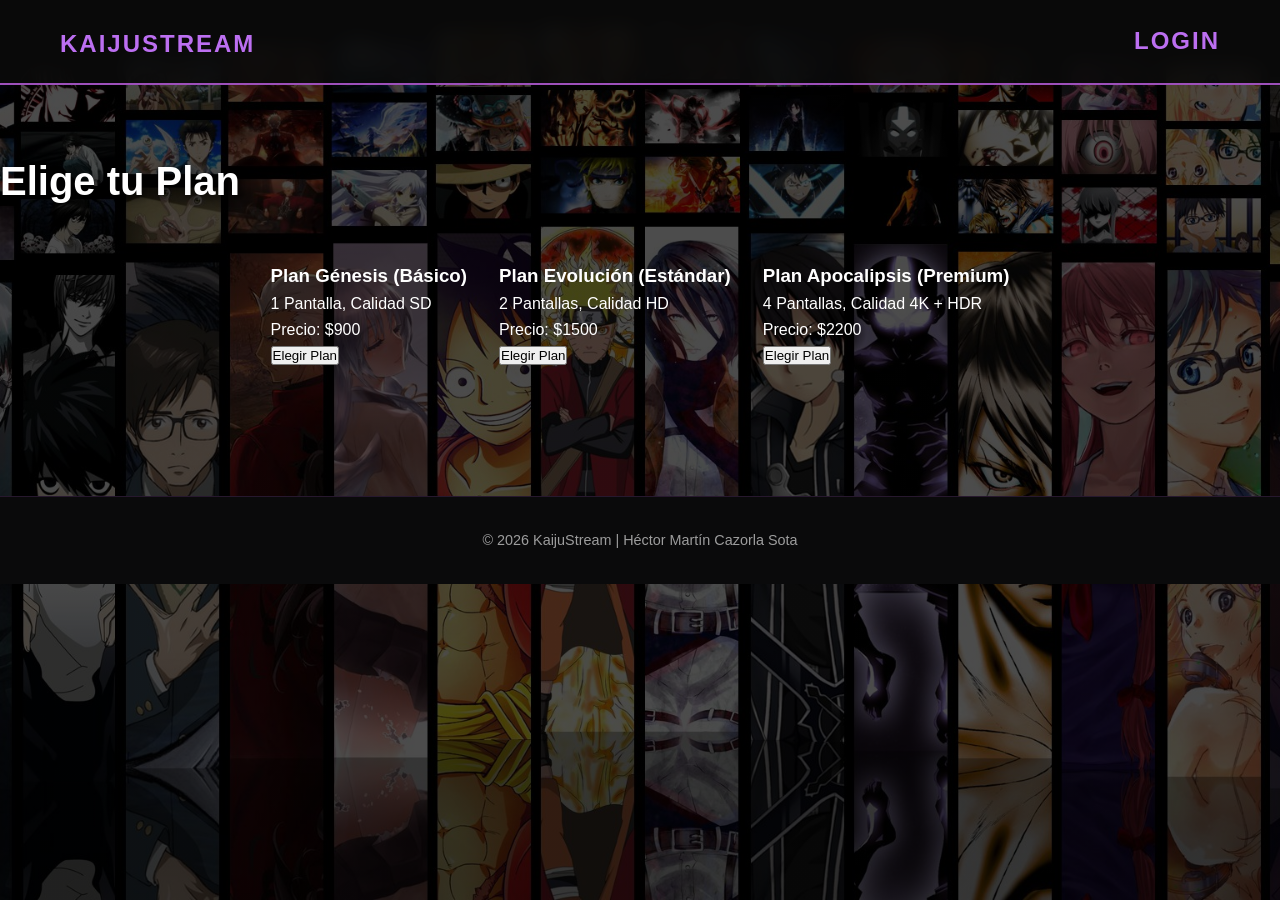
==== index.html @ 8192b37b "se agregan estilos al proyecto" ====
<!DOCTYPE html>
<html lang="es">
<head>
    <meta charset="UTF-8">
    <meta name="viewport" content="width=device-width, initial-scale=1.0">
    <title>KaijuStream | Inicio</title>
    <link rel="stylesheet" href="css/main.css">
</head>
<body class="bg-home-login">
    <header class="site-header">
        <div class="header-container container">
            <h1><a href="index.html">KaijuStream</a></h1>
            <nav id="nav-auth">
                <a href="pages/login.html" class="btn">Login</a>
            </nav>
        </div>
    </header>

    <main class="container">
        <section id="planes-section">
            <h2 class="text-center">Elige tu Plan</h2>
            <div id="planes-container" class="planes-grid"></div>

            <div id="checkout-container" class="hidden">
                <div id="selected-plan-details"></div>
                <button id="btn-pay" class="btn-primary">Pagar</button>
                <button id="btn-back" class="btn-secondary">Volver</button>
            </div>
        </section>
    </main>

    <footer class="site-footer">
        <p>© 2026 KaijuStream | Héctor Martín Cazorla Sota</p>
    </footer>

    <script src="js/data/data.js"></script>
    <script src="js/main.js"></script>
</body>
</html>
---- css/main.css ----
* {
  margin: 0;
  padding: 0;
  box-sizing: border-box;
}

body {
  font-family: "Segoe UI", Tahoma, Geneva, Verdana, sans-serif;
  color: #ffffff;
  background-color: #0a0a0b;
  line-height: 1.6;
}

.site-header {
  background-color: rgba(10, 10, 11, 0.9);
  padding: 1rem 0;
  border-bottom: 2px solid #9d50bb;
  position: sticky;
  top: 0;
  z-index: 1000;
  backdrop-filter: blur(10px);
}
.site-header .header-container {
  display: flex;
  justify-content: space-between;
  align-items: center;
  max-width: 1200px;
  margin: 0 auto;
  padding: 0 20px;
}
.site-header h1 a, .site-header a {
  color: #bc6ff1;
  text-decoration: none;
  font-weight: bold;
  font-size: 1.5rem;
  text-transform: uppercase;
  letter-spacing: 2px;
}

.site-footer {
  background-color: #0a0a0b;
  text-align: center;
  padding: 2rem 0;
  margin-top: 4rem;
  border-top: 1px solid rgba(157, 80, 187, 0.2);
}
.site-footer p {
  color: rgba(255, 255, 255, 0.6);
  font-size: 0.9rem;
}

.bg-home-login {
  background: linear-gradient(rgba(0, 0, 0, 0.7), rgba(0, 0, 0, 0.7)), url("../../assets/img/img-animes-juntos.jpg") no-repeat center center fixed;
  background-size: cover;
  min-height: 100vh;
}

.bg-catalog-player {
  background: linear-gradient(rgba(0, 0, 0, 0.7), rgba(0, 0, 0, 0.7)), url("../../assets/img/img-fondo-rep-ctalog.jpg") no-repeat center center fixed;
  background-size: cover;
  min-height: 100vh;
}

.plans-container {
  display: flex;
  justify-content: center;
  align-items: stretch;
  gap: 2rem;
  padding: 2rem;
  flex-wrap: wrap;
}
.plans-container .plan-card {
  background: rgba(20, 20, 22, 0.85);
  border: 1px solid rgba(157, 80, 187, 0.3);
  border-radius: 15px;
  padding: 2.5rem;
  width: 300px;
  text-align: center;
  transition: transform 0.3s ease;
  backdrop-filter: blur(5px);
}
.plans-container .plan-card:hover {
  transform: translateY(-10px);
  border-color: #bc6ff1;
}
.plans-container .plan-card h3 {
  color: #bc6ff1;
  margin-bottom: 1rem;
  text-transform: uppercase;
}
.plans-container .plan-card .price {
  font-size: 2rem;
  font-weight: bold;
  margin: 1.5rem 0;
}

.btn-kaiju, .login-container #login-form button {
  background: linear-gradient(45deg, #6e48aa, #9d50bb);
  color: white;
  border: none;
  padding: 0.8rem 1.5rem;
  border-radius: 8px;
  cursor: pointer;
  font-weight: bold;
  text-transform: uppercase;
  width: 100%;
}
.btn-kaiju:hover, .login-container #login-form button:hover {
  background: #bc6ff1;
}

#planes-section {
  padding: 4rem 0;
}
#planes-section h2 {
  font-size: 2.5rem;
  margin-bottom: 3rem;
  text-shadow: 2px 2px 10px rgba(0, 0, 0, 0.8);
}

.planes-grid {
  display: flex;
  justify-content: center;
  gap: 2rem;
  flex-wrap: wrap;
}

#checkout-container {
  background: rgba(20, 20, 22, 0.85);
  padding: 2rem;
  border-radius: 15px;
  margin-top: 2rem;
  text-align: center;
  border: 1px dashed #bc6ff1;
}
#checkout-container.hidden {
  display: none;
}

.login-container {
  display: flex;
  justify-content: center;
  align-items: center;
  height: 100vh;
}
.login-container #login-form {
  background: rgba(20, 20, 22, 0.85);
  padding: 3rem;
  border-radius: 20px;
  box-shadow: 0 15px 35px rgba(0, 0, 0, 0.5);
  width: 100%;
  max-width: 400px;
  backdrop-filter: blur(15px);
  border: 1px solid rgba(157, 80, 187, 0.4);
}
.login-container #login-form h2 {
  text-align: center;
  margin-bottom: 2rem;
  color: #bc6ff1;
}
.login-container #login-form input {
  width: 100%;
  padding: 12px;
  margin-bottom: 1.5rem;
  background: rgba(255, 255, 255, 0.1);
  border: 1px solid rgba(157, 80, 187, 0.2);
  border-radius: 5px;
  color: white;
  outline: none;
}
.login-container #login-form input:focus {
  border-color: #bc6ff1;
  background: rgba(255, 255, 255, 0.15);
}
.login-container #login-form button {
  margin-bottom: 1rem;
}
.login-container #login-form a {
  display: block;
  text-align: center;
  color: #ffffff;
  text-decoration: none;
  font-size: 0.9rem;
  opacity: 0.7;
}
.login-container #login-form a:hover {
  opacity: 1;
  color: #bc6ff1;
}

.anime-grid {
  display: grid;
  grid-template-columns: repeat(auto-fill, minmax(200px, 1fr));
  gap: 20px;
  padding: 2rem 0;
}
.anime-grid .anime-card {
  background: #0a0a0b;
  border-radius: 10px;
  overflow: hidden;
  transition: transform 0.3s ease;
  border: 1px solid rgba(157, 80, 187, 0.2);
}
.anime-grid .anime-card:hover {
  transform: scale(1.05);
  border-color: #bc6ff1;
}
.anime-grid .anime-card img {
  width: 100%;
  height: 300px;
  -o-object-fit: cover;
     object-fit: cover;
}
.anime-grid .anime-card .info {
  padding: 1rem;
  text-align: center;
}
.anime-grid .anime-card .info h3 {
  font-size: 1rem;
  margin-bottom: 0.5rem;
}

#player-engine {
  width: 100%;
  aspect-ratio: 16/9;
  background: #000;
  margin: 2rem 0;
  border: 3px solid #9d50bb;
  border-radius: 10px;
  display: flex;
  justify-content: center;
  align-items: center;
  box-shadow: 0 0 30px rgba(157, 80, 187, 0.5);
}

#video-title {
  color: #bc6ff1;
  text-transform: uppercase;
  margin-top: 2rem;
}/*# sourceMappingURL=main.css.map */
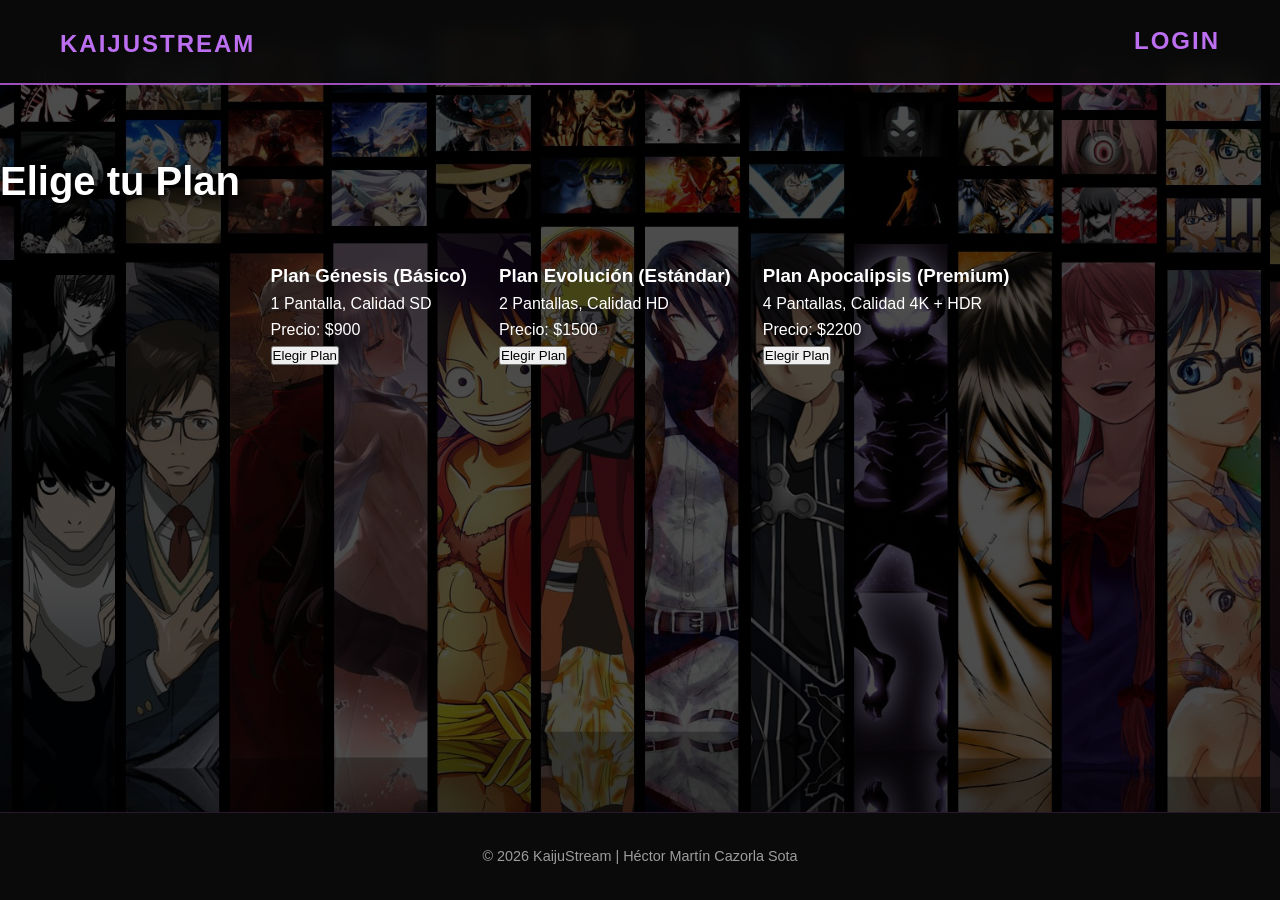
==== commit 54959ae4: "se crean estilos para header, footer y base" ====
--- a/index.html
+++ b/index.html
@@ -6,7 +6,9 @@
     <title>KaijuStream | Inicio</title>
     <link rel="stylesheet" href="css/main.css">
 </head>
+<!--cuerpo de la pagina con clase para background-->
 <body class="bg-home-login">
+<!--header con nav bar de navegacion-->
     <header class="site-header">
         <div class="header-container container">
             <h1><a href="index.html">KaijuStream</a></h1>
@@ -15,12 +17,13 @@
             </nav>
         </div>
     </header>
-
+<!---->
     <main class="container">
+<!---->
         <section id="planes-section">
             <h2 class="text-center">Elige tu Plan</h2>
             <div id="planes-container" class="planes-grid"></div>
-
+<!---->
             <div id="checkout-container" class="hidden">
                 <div id="selected-plan-details"></div>
                 <button id="btn-pay" class="btn-primary">Pagar</button>
@@ -28,12 +31,13 @@
             </div>
         </section>
     </main>
-
+<!---->
     <footer class="site-footer">
         <p>© 2026 KaijuStream | Héctor Martín Cazorla Sota</p>
     </footer>
-
+<!---->
     <script src="js/data/data.js"></script>
     <script src="js/main.js"></script>
+
 </body>
 </html>
--- a/css/main.css
+++ b/css/main.css
@@ -9,6 +9,21 @@
   color: #ffffff;
   background-color: #0a0a0b;
   line-height: 1.6;
+}
+
+html, body {
+  height: 100%;
+}
+
+body {
+  display: flex;
+  flex-direction: column;
+  min-height: 100vh;
+  margin: 0;
+}
+
+main {
+  flex: 1;
 }
 
 .site-header {
@@ -41,12 +56,14 @@
   background-color: #0a0a0b;
   text-align: center;
   padding: 2rem 0;
-  margin-top: 4rem;
+  width: 100%;
   border-top: 1px solid rgba(157, 80, 187, 0.2);
+  margin-top: auto;
 }
 .site-footer p {
   color: rgba(255, 255, 255, 0.6);
   font-size: 0.9rem;
+  margin: 0;
 }
 
 .bg-home-login {
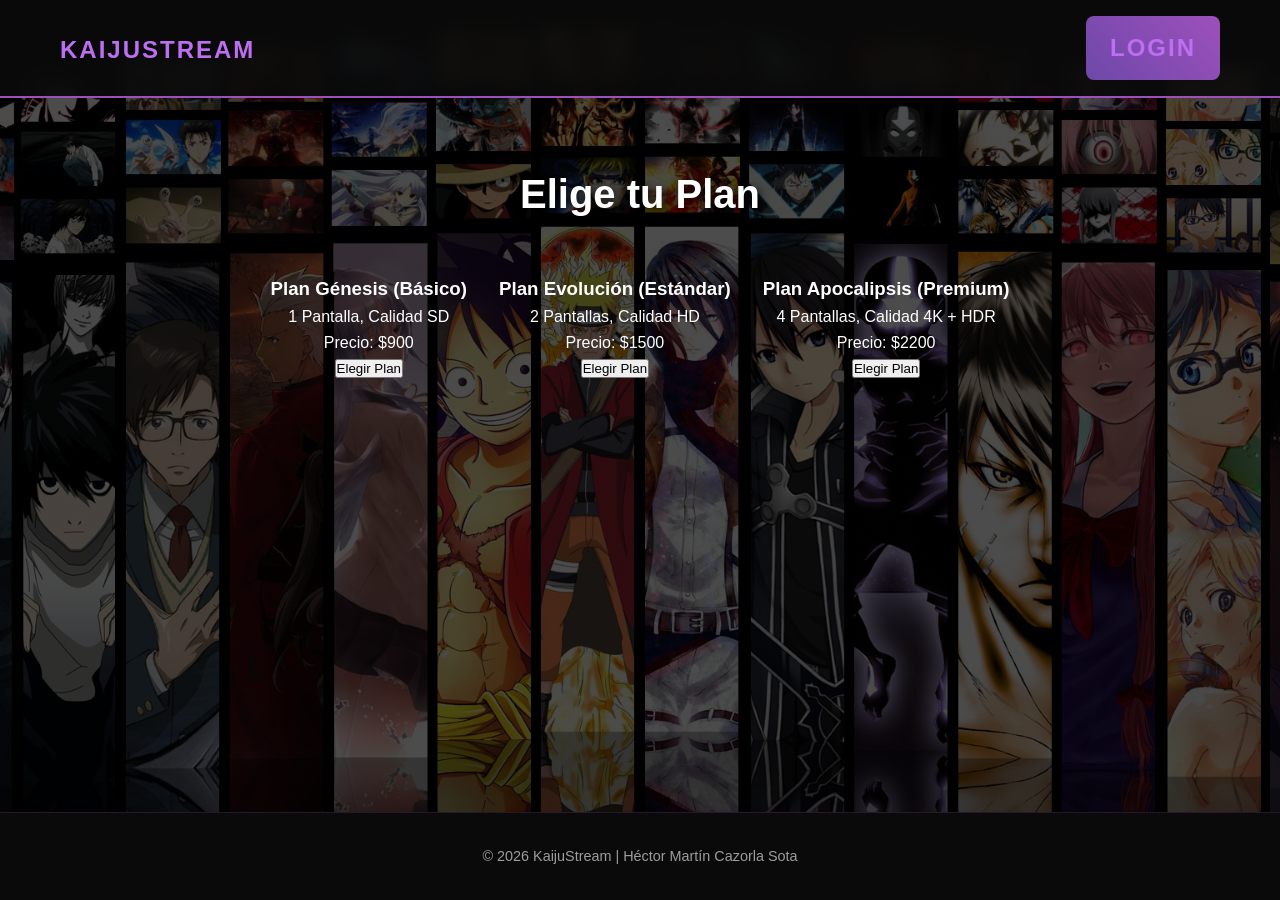
==== commit f8017bac: "se realiza correccion de estilos, factorizacion y se agregan class a btn de las pages" ====
--- a/index.html
+++ b/index.html
@@ -13,7 +13,7 @@
         <div class="header-container container">
             <h1><a href="index.html">KaijuStream</a></h1>
             <nav id="nav-auth">
-                <a href="pages/login.html" class="btn">Login</a>
+                <a href="pages/login.html" class="btn-kaiju" style="width: auto;">Login</a>
             </nav>
         </div>
     </header>
@@ -26,8 +26,8 @@
 <!---->
             <div id="checkout-container" class="hidden">
                 <div id="selected-plan-details"></div>
-                <button id="btn-pay" class="btn-primary">Pagar</button>
-                <button id="btn-back" class="btn-secondary">Volver</button>
+                <button id="btn-pay" class="btn-kaiju">Pagar</button>
+                <button id="btn-back" class="btn-link">Volver</button>
             </div>
         </section>
     </main>
--- a/css/main.css
+++ b/css/main.css
@@ -51,6 +51,9 @@
   text-transform: uppercase;
   letter-spacing: 2px;
 }
+.site-header h1 a:hover, .site-header a:hover {
+  color: rgb(220.4398734177, 180.7215189873, 247.7784810127);
+}
 
 .site-footer {
   background-color: #0a0a0b;
@@ -111,19 +114,84 @@
   margin: 1.5rem 0;
 }
 
+.form-group {
+  margin-bottom: 1.5rem;
+  display: flex;
+  flex-direction: column;
+}
+.form-group label {
+  margin-bottom: 0.5rem;
+  color: #bc6ff1;
+  font-size: 0.9rem;
+  font-weight: bold;
+}
+
+input {
+  width: 100%;
+  padding: 12px;
+  background: rgba(255, 255, 255, 0.1);
+  border: 1px solid rgba(157, 80, 187, 0.2);
+  border-radius: 5px;
+  color: #ffffff;
+  outline: none;
+  transition: all 0.3s ease;
+}
+input:focus {
+  border-color: #bc6ff1;
+  background: rgba(255, 255, 255, 0.15);
+  box-shadow: 0 0 10px rgba(188, 111, 241, 0.2);
+}
+input::-moz-placeholder {
+  color: rgba(255, 255, 255, 0.5);
+}
+input::placeholder {
+  color: rgba(255, 255, 255, 0.5);
+}
+
+.form-container, .login-container #login-form {
+  background: rgba(20, 20, 22, 0.85);
+  padding: 3rem;
+  border-radius: 20px;
+  backdrop-filter: blur(15px);
+  border: 1px solid rgba(157, 80, 187, 0.4);
+  box-shadow: 0 15px 35px rgba(0, 0, 0, 0.5);
+}
+
 .btn-kaiju, .login-container #login-form button {
   background: linear-gradient(45deg, #6e48aa, #9d50bb);
-  color: white;
+  color: #ffffff;
   border: none;
   padding: 0.8rem 1.5rem;
   border-radius: 8px;
   cursor: pointer;
   font-weight: bold;
   text-transform: uppercase;
-  width: 100%;
+  text-decoration: none;
+  display: inline-block;
+  text-align: center;
+  transition: all 0.3s ease;
 }
 .btn-kaiju:hover, .login-container #login-form button:hover {
   background: #bc6ff1;
+  box-shadow: 0 0 15px rgba(188, 111, 241, 0.4);
+  transform: translateY(-2px);
+}
+
+.btn-link, .login-container #login-form .login-footer-links a {
+  color: #ffffff;
+  text-decoration: none;
+  font-size: 0.9rem;
+  opacity: 0.7;
+  transition: all 0.3s ease;
+  display: inline-block;
+  padding: 8px 12px;
+  border: 1px solid transparent;
+}
+.btn-link:hover, .login-container #login-form .login-footer-links a:hover {
+  opacity: 1;
+  color: #bc6ff1;
+  border-bottom: 1px solid #bc6ff1;
+  transform: translateX(-5px);
 }
 
 #planes-section {
@@ -159,52 +227,30 @@
   justify-content: center;
   align-items: center;
   height: 100vh;
+  padding: 20px;
 }
 .login-container #login-form {
-  background: rgba(20, 20, 22, 0.85);
-  padding: 3rem;
-  border-radius: 20px;
-  box-shadow: 0 15px 35px rgba(0, 0, 0, 0.5);
   width: 100%;
   max-width: 400px;
-  backdrop-filter: blur(15px);
-  border: 1px solid rgba(157, 80, 187, 0.4);
 }
 .login-container #login-form h2 {
   text-align: center;
   margin-bottom: 2rem;
   color: #bc6ff1;
+  text-transform: uppercase;
+  letter-spacing: 1px;
 }
 .login-container #login-form input {
-  width: 100%;
-  padding: 12px;
   margin-bottom: 1.5rem;
-  background: rgba(255, 255, 255, 0.1);
-  border: 1px solid rgba(157, 80, 187, 0.2);
-  border-radius: 5px;
-  color: white;
-  outline: none;
-}
-.login-container #login-form input:focus {
-  border-color: #bc6ff1;
-  background: rgba(255, 255, 255, 0.15);
 }
 .login-container #login-form button {
-  margin-bottom: 1rem;
-}
-.login-container #login-form a {
-  display: block;
-  text-align: center;
-  color: #ffffff;
-  text-decoration: none;
-  font-size: 0.9rem;
-  opacity: 0.7;
-}
-.login-container #login-form a:hover {
-  opacity: 1;
-  color: #bc6ff1;
-}
-
+  margin-top: 1rem;
+  margin-bottom: 1.5rem;
+}
+.login-container #login-form .login-footer-links {
+  text-align: center;
+  margin-top: 1rem;
+}
 .anime-grid {
   display: grid;
   grid-template-columns: repeat(auto-fill, minmax(200px, 1fr));
@@ -239,19 +285,18 @@
 
 #player-engine {
   width: 100%;
+  max-width: 900px;
+  margin: 2rem auto;
   aspect-ratio: 16/9;
   background: #000;
-  margin: 2rem 0;
-  border: 3px solid #9d50bb;
-  border-radius: 10px;
-  display: flex;
-  justify-content: center;
-  align-items: center;
-  box-shadow: 0 0 30px rgba(157, 80, 187, 0.5);
-}
-
-#video-title {
-  color: #bc6ff1;
-  text-transform: uppercase;
+  border: 2px solid #9d50bb;
+  border-radius: 12px;
+  box-shadow: 0 0 40px rgba(157, 80, 187, 0.3);
+}
+
+.container {
+  text-align: center;
+}
+.container .btn-link, .container .login-container #login-form .login-footer-links a, .login-container #login-form .login-footer-links .container a {
   margin-top: 2rem;
 }/*# sourceMappingURL=main.css.map */
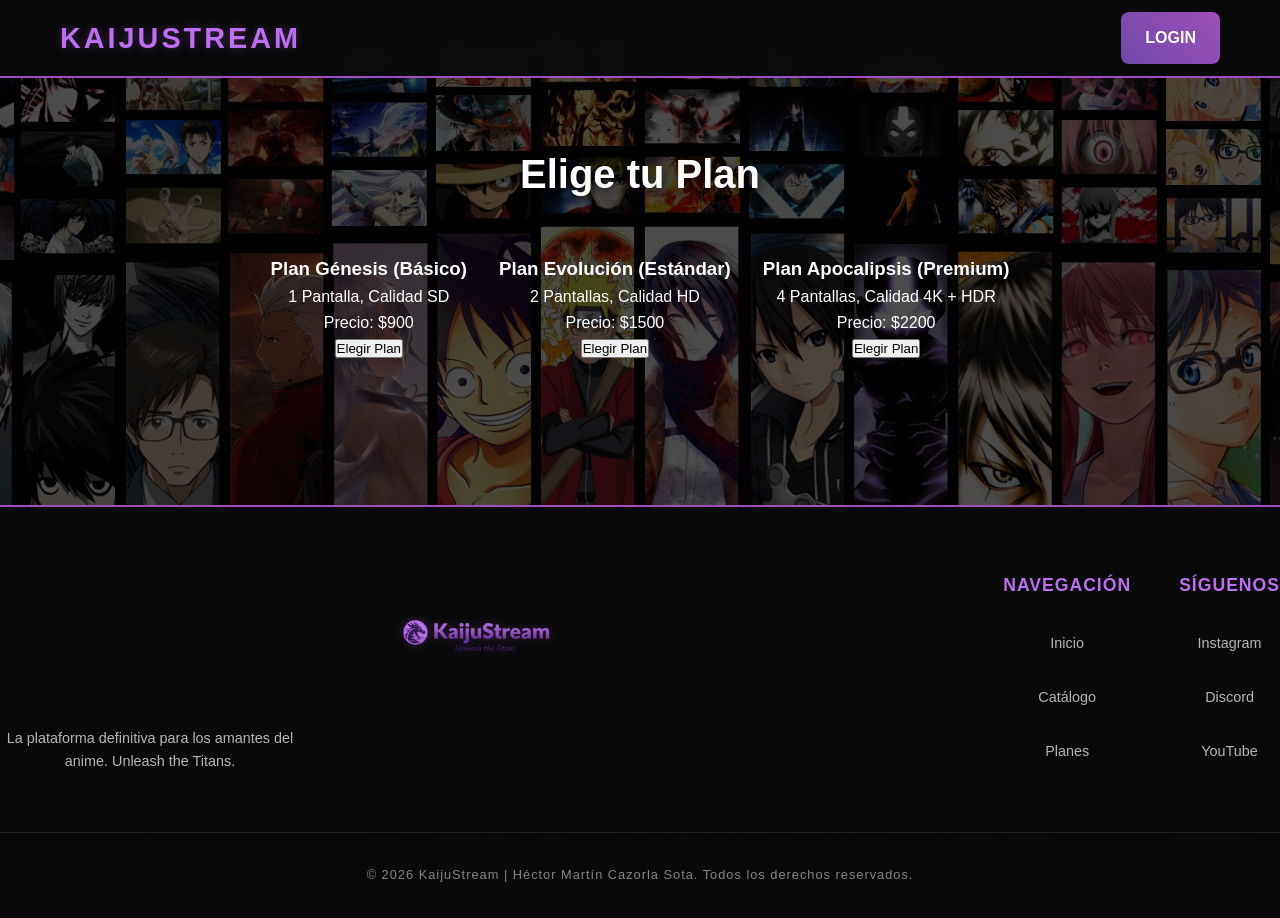
==== commit b76ed4c7: "se crea estilo de footer y header" ====
--- a/index.html
+++ b/index.html
@@ -8,10 +8,15 @@
 </head>
 <!--cuerpo de la pagina con clase para background-->
 <body class="bg-home-login">
+
 <!--header con nav bar de navegacion-->
     <header class="site-header">
         <div class="header-container container">
-            <h1><a href="index.html">KaijuStream</a></h1>
+            <h1>
+                <a href="index.html" class="brand-name">KaijuStream</a>
+            </h1>
+
+<!--Bloque de Usuario-->
             <nav id="nav-auth">
                 <a href="pages/login.html" class="btn-kaiju" style="width: auto;">Login</a>
             </nav>
@@ -31,10 +36,39 @@
             </div>
         </section>
     </main>
-<!---->
+
+<!--Seccion de Footer-->
     <footer class="site-footer">
-        <p>© 2026 KaijuStream | Héctor Martín Cazorla Sota</p>
+        <div class="footer-container container">
+            <div class="footer-brand">
+                <img src="assets/icons/logo-kaiju-stream.png" alt="KaijuStream" class="footer-logo">
+                <p class="brand-description">La plataforma definitiva para los amantes del anime. Unleash the Titans.</p>
+            </div>
+<!--Enlaces de navegacion entre páginas-->
+            <div class="footer-links">
+                <h4>Navegación</h4>
+                <ul>
+                    <li><a href="index.html">Inicio</a></li>
+                    <li><a href="pages/catalogo.html">Catálogo</a></li>
+                    <li><a href="pages/login.html">Planes</a></li>
+                </ul>
+            </div>
+<!--Enlaces de navegacion a redes sociales-->
+            <div class="footer-social">
+                <h4>Síguenos</h4>
+                <div class="social-icons">
+                    <a href="#" class="social-link">Instagram</a>
+                    <a href="#" class="social-link">Discord</a>
+                    <a href="#" class="social-link">YouTube</a>
+                </div>
+            </div>
+        </div>
+
+        <div class="footer-bottom">
+            <p>© 2026 KaijuStream | Héctor Martín Cazorla Sota. Todos los derechos reservados.</p>
+        </div>
     </footer>
+
 <!---->
     <script src="js/data/data.js"></script>
     <script src="js/main.js"></script>
--- a/css/main.css
+++ b/css/main.css
@@ -1,3 +1,4 @@
+@charset "UTF-8";
 * {
   margin: 0;
   padding: 0;
@@ -26,14 +27,16 @@
   flex: 1;
 }
 
+/*HEADER*/
 .site-header {
-  background-color: rgba(10, 10, 11, 0.9);
-  padding: 1rem 0;
+  background-color: rgba(10, 10, 11, 0.95);
+  padding: 0.5rem 0;
   border-bottom: 2px solid #9d50bb;
   position: sticky;
   top: 0;
   z-index: 1000;
-  backdrop-filter: blur(10px);
+  backdrop-filter: blur(15px);
+  transition: transform 0.4s ease-in-out;
 }
 .site-header .header-container {
   display: flex;
@@ -42,31 +45,141 @@
   max-width: 1200px;
   margin: 0 auto;
   padding: 0 20px;
-}
-.site-header h1 a, .site-header a {
+  height: 60px;
+}
+.site-header {
+  /* Tipográfica */
+}
+.site-header .brand-name {
   color: #bc6ff1;
   text-decoration: none;
-  font-weight: bold;
-  font-size: 1.5rem;
-  text-transform: uppercase;
-  letter-spacing: 2px;
-}
-.site-header h1 a:hover, .site-header a:hover {
-  color: rgb(220.4398734177, 180.7215189873, 247.7784810127);
+  font-size: 1.8rem;
+  font-weight: 800;
+  text-transform: uppercase;
+  letter-spacing: 3px;
+  font-family: "Segoe UI", Tahoma, Geneva, Verdana, sans-serif;
+  transition: all 0.3s ease;
+  text-shadow: 0 0 10px rgba(188, 111, 241, 0.3);
+}
+.site-header .brand-name:hover {
+  color: #ffffff;
+  text-shadow: 0 0 15px #bc6ff1;
+  transform: scale(1.02);
+}
+.site-header {
+  /* Navegación de Catálogo y Reproductor */
+}
+.site-header .nav-platform {
+  display: flex;
+  align-items: center;
+  gap: 2.5rem;
+}
+.site-header .nav-platform .nav-links {
+  display: flex;
+  gap: 1rem;
+}
+.site-header .nav-platform .user-info {
+  display: flex;
+  align-items: center;
+  gap: 1.5rem;
+  border-left: 1px solid rgba(255, 255, 255, 0.2);
+  padding-left: 1.5rem;
+}
+.site-header .nav-platform .user-info .user-tag {
+  color: #bc6ff1;
+  font-weight: 600;
+  font-size: 0.9rem;
+  letter-spacing: 1px;
+}
+.site-header {
+  /*Botón de acción en el Header */
+}
+.site-header .btn-header {
+  padding: 0.4rem 1rem;
+  font-size: 0.75rem;
+  width: auto;
+  border-radius: 6px;
 }
 
 .site-footer {
-  background-color: #0a0a0b;
-  text-align: center;
-  padding: 2rem 0;
-  width: 100%;
-  border-top: 1px solid rgba(157, 80, 187, 0.2);
-  margin-top: auto;
-}
-.site-footer p {
-  color: rgba(255, 255, 255, 0.6);
+  background-color: rgba(10, 10, 11, 0.98);
+  border-top: 2px solid #9d50bb;
+  padding: 4rem 0 2rem 0;
+  margin-top: 5rem;
+  color: #ffffff;
+}
+.site-footer .footer-container {
+  display: flex;
+  justify-content: space-between;
+  flex-wrap: wrap;
+  gap: 3rem;
+  padding-bottom: 3rem;
+}
+.site-footer {
+  /* Columna de Marca */
+}
+.site-footer .footer-brand {
+  flex: 1;
+  min-width: 250px;
+}
+.site-footer .footer-brand .footer-logo {
+  width: 200px;
+  height: auto;
+  margin-bottom: 1.5rem;
+  filter: drop-shadow(0 0 5px rgba(188, 111, 241, 0.2));
+}
+.site-footer .footer-brand .brand-description {
   font-size: 0.9rem;
-  margin: 0;
+  opacity: 0.7;
+  line-height: 1.6;
+  max-width: 300px;
+}
+.site-footer {
+  /* Columnas de Enlaces y Títulos */
+}
+.site-footer h4 {
+  color: #bc6ff1;
+  text-transform: uppercase;
+  margin-bottom: 1.5rem;
+  font-size: 1.1rem;
+  letter-spacing: 1px;
+}
+.site-footer .footer-links ul {
+  list-style: none;
+}
+.site-footer .footer-links ul li {
+  margin-bottom: 0.8rem;
+}
+.site-footer .footer-links ul li a {
+  padding: 0;
+  font-size: 0.95rem;
+}
+.site-footer {
+  /* Redes Sociales */
+}
+.site-footer .footer-social .social-icons {
+  display: flex;
+  flex-direction: column;
+  gap: 0.8rem;
+}
+.site-footer .footer-social .social-icons .social-link {
+  padding: 0;
+}
+.site-footer .footer-social .social-icons .social-link:hover {
+  padding-left: 10px;
+}
+.site-footer {
+  /* Copyright */
+}
+.site-footer .footer-bottom {
+  border-top: 1px solid rgba(255, 255, 255, 0.1);
+  padding-top: 2rem;
+  text-align: center;
+}
+.site-footer .footer-bottom p {
+  font-size: 0.8rem;
+  opacity: 0.5;
+  letter-spacing: 1px;
 }
 
 .bg-home-login {
@@ -157,7 +270,7 @@
   box-shadow: 0 15px 35px rgba(0, 0, 0, 0.5);
 }
 
-.btn-kaiju, .login-container #login-form button {
+.btn-kaiju, .login-container #login-form button, .site-header .btn-header {
   background: linear-gradient(45deg, #6e48aa, #9d50bb);
   color: #ffffff;
   border: none;
@@ -171,13 +284,13 @@
   text-align: center;
   transition: all 0.3s ease;
 }
-.btn-kaiju:hover, .login-container #login-form button:hover {
+.btn-kaiju:hover, .login-container #login-form button:hover, .site-header .btn-header:hover {
   background: #bc6ff1;
   box-shadow: 0 0 15px rgba(188, 111, 241, 0.4);
   transform: translateY(-2px);
 }
 
-.btn-link, .login-container #login-form .login-footer-links a {
+.btn-link, .login-container #login-form .login-footer-links a, .site-footer .footer-links ul li a, .site-footer .footer-social .social-icons .social-link {
   color: #ffffff;
   text-decoration: none;
   font-size: 0.9rem;
@@ -187,11 +300,85 @@
   padding: 8px 12px;
   border: 1px solid transparent;
 }
-.btn-link:hover, .login-container #login-form .login-footer-links a:hover {
+.btn-link:hover, .login-container #login-form .login-footer-links a:hover, .site-footer .footer-links ul li a:hover, .site-footer .footer-social .social-icons .social-link:hover {
   opacity: 1;
   color: #bc6ff1;
   border-bottom: 1px solid #bc6ff1;
   transform: translateX(-5px);
+}
+
+.btn-ghost {
+  background: rgba(255, 255, 255, 0.05);
+  color: #ffffff;
+  border: 1px solid rgba(188, 111, 241, 0.4);
+  padding: 0.5rem 1.2rem;
+  border-radius: 6px;
+  font-size: 0.85rem;
+  font-weight: 600;
+  text-transform: uppercase;
+  text-decoration: none;
+  transition: all 0.3s ease;
+}
+.btn-ghost:hover {
+  background: rgba(188, 111, 241, 0.2);
+  border-color: #bc6ff1;
+  color: #bc6ff1;
+  box-shadow: 0 0 10px rgba(188, 111, 241, 0.2);
+}
+
+/* --- ENLACES DE NAVEGACIÓN --- */
+.nav-list {
+  display: flex;
+  align-items: center;
+  gap: 2.5rem;
+  list-style: none;
+}
+.nav-list a:not(.btn-kaiju) {
+  color: #ffffff;
+  text-decoration: none;
+  font-size: 1rem;
+  font-weight: 600;
+  text-transform: uppercase;
+  letter-spacing: 1px;
+  opacity: 0.8;
+  transition: all 0.3s ease;
+  position: relative;
+  padding: 5px 0;
+}
+.nav-list a:not(.btn-kaiju)::after {
+  content: "";
+  position: absolute;
+  width: 0;
+  height: 2px;
+  bottom: 0;
+  left: 0;
+  background-color: #bc6ff1;
+  visibility: hidden;
+  transition: all 0.3s ease-in-out;
+}
+.nav-list a:not(.btn-kaiju):hover {
+  opacity: 1;
+  color: #bc6ff1;
+}
+.nav-list a:not(.btn-kaiju):hover::after {
+  visibility: visible;
+  width: 100%;
+}
+
+/* --- BLOQUE DE USUARIO (PLATAFORMA) --- */
+.user-block {
+  display: flex;
+  align-items: center;
+  gap: 1.2rem;
+  border-left: 1px solid rgba(255, 255, 255, 0.3);
+  padding-left: 2.5rem;
+}
+.user-block .user-tag {
+  color: #bc6ff1;
+  font-weight: bold;
+  font-size: 0.95rem;
+  text-transform: capitalize;
+  font-family: "Segoe UI", Tahoma, Geneva, Verdana, sans-serif;
 }
 
 #planes-section {
@@ -297,6 +484,6 @@
 .container {
   text-align: center;
 }
-.container .btn-link, .container .login-container #login-form .login-footer-links a, .login-container #login-form .login-footer-links .container a {
+.container .btn-link, .container .site-footer .footer-links ul li a, .site-footer .footer-links ul li .container a, .container .site-footer .footer-social .social-icons .social-link, .site-footer .footer-social .social-icons .container .social-link, .container .login-container #login-form .login-footer-links a, .login-container #login-form .login-footer-links .container a {
   margin-top: 2rem;
 }/*# sourceMappingURL=main.css.map */
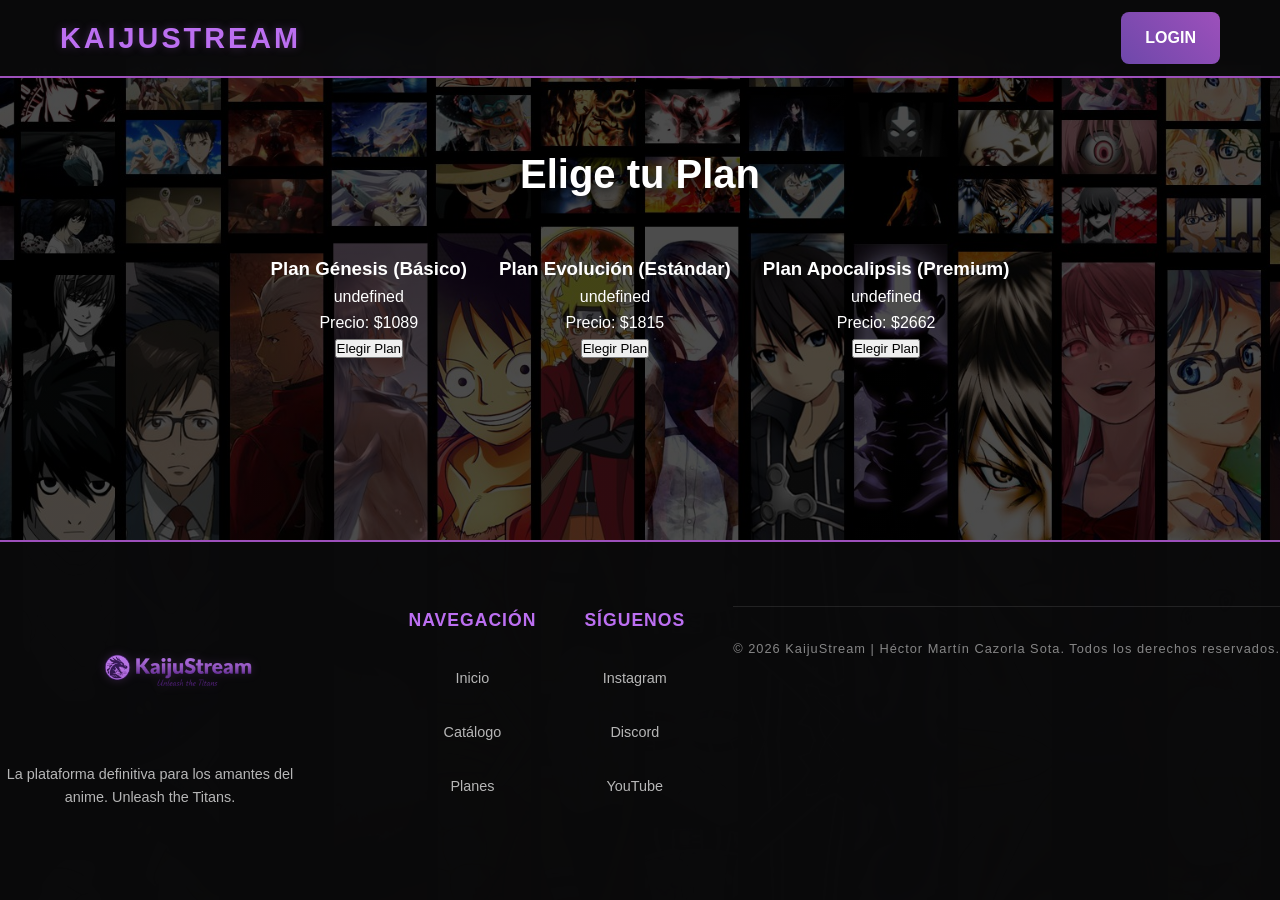
==== commit 35720664: "se corrigen archivos js (data.js) se agregan archivos e imagenes al trabajo" ====
--- a/index.html
+++ b/index.html
@@ -56,11 +56,10 @@
 <!--Enlaces de navegacion a redes sociales-->
             <div class="footer-social">
                 <h4>Síguenos</h4>
-                <div class="social-icons">
-                    <a href="#" class="social-link">Instagram</a>
-                    <a href="#" class="social-link">Discord</a>
-                    <a href="#" class="social-link">YouTube</a>
-                </div>
+            <div class="social-icons">
+                <a href="#" class="social-link" aria-label="Seguir en Instagram">Instagram</a>
+                <a href="#" class="social-link" aria-label="Unirse a Discord">Discord</a>
+                <a href="#" class="social-link" aria-label="Suscribirse en YouTube">YouTube</a>
             </div>
         </div>
 
@@ -69,8 +68,8 @@
         </div>
     </footer>
 
-<!---->
-    <script src="js/data/data.js"></script>
+<!--Enlaces JS-->
+    <script src="js/data.js"></script>
     <script src="js/main.js"></script>
 
 </body>
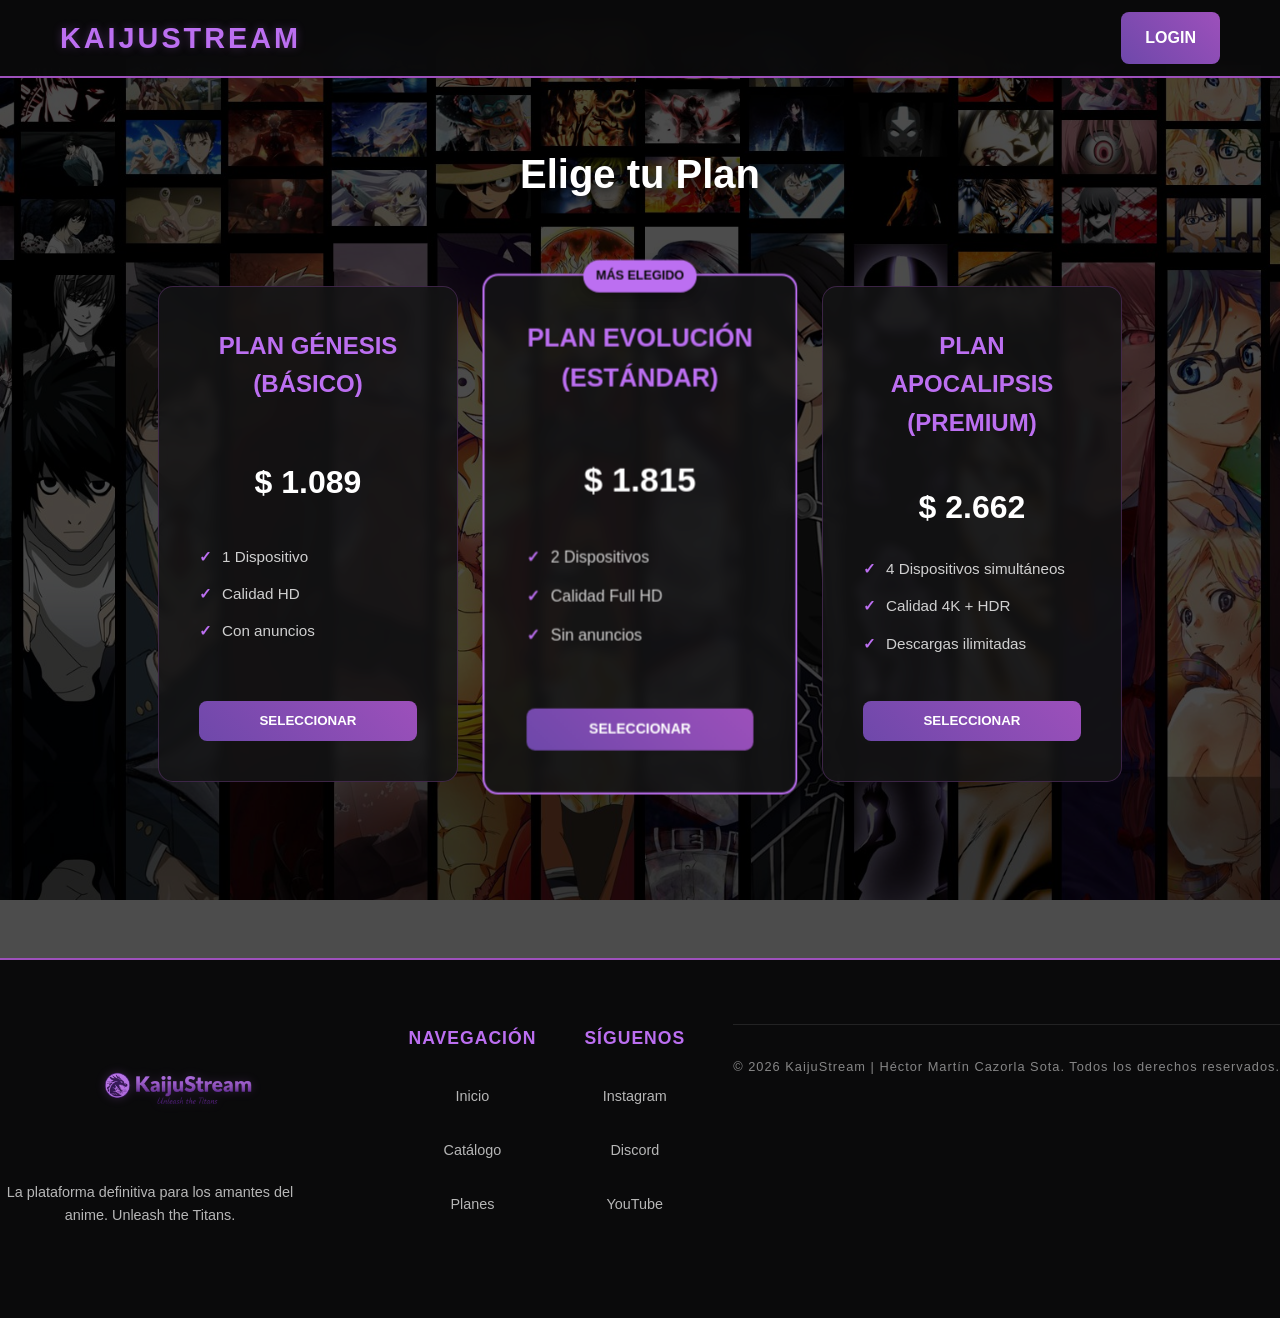
==== commit 48646ef1: "se realiza main.js con datos de planes y catalogos de animes" ====
--- a/index.html
+++ b/index.html
@@ -24,11 +24,11 @@
     </header>
 <!---->
     <main class="container">
-<!---->
+<!--Seccion js de planes de suscripción-->
         <section id="planes-section">
             <h2 class="text-center">Elige tu Plan</h2>
             <div id="planes-container" class="planes-grid"></div>
-<!---->
+<!--Seccion de pago JS-->
             <div id="checkout-container" class="hidden">
                 <div id="selected-plan-details"></div>
                 <button id="btn-pay" class="btn-kaiju">Pagar</button>
--- a/css/main.css
+++ b/css/main.css
@@ -25,6 +25,17 @@
 
 main {
   flex: 1;
+}
+
+.visually-hidden {
+  position: absolute;
+  width: 1px;
+  height: 1px;
+  padding: 0;
+  margin: -1px;
+  overflow: hidden;
+  clip: rect(0, 0, 0, 0);
+  border: 0;
 }
 
 /*HEADER*/
@@ -194,7 +205,7 @@
   min-height: 100vh;
 }
 
-.plans-container {
+.planes-grid {
   display: flex;
   justify-content: center;
   align-items: stretch;
@@ -202,29 +213,75 @@
   padding: 2rem;
   flex-wrap: wrap;
 }
-.plans-container .plan-card {
+.planes-grid .plan-card {
   background: rgba(20, 20, 22, 0.85);
   border: 1px solid rgba(157, 80, 187, 0.3);
   border-radius: 15px;
   padding: 2.5rem;
   width: 300px;
   text-align: center;
-  transition: transform 0.3s ease;
+  transition: all 0.3s ease;
   backdrop-filter: blur(5px);
-}
-.plans-container .plan-card:hover {
+  display: flex;
+  flex-direction: column;
+  justify-content: space-between;
+  position: relative;
+}
+.planes-grid .plan-card:hover {
   transform: translateY(-10px);
   border-color: #bc6ff1;
-}
-.plans-container .plan-card h3 {
+  box-shadow: 0 10px 20px rgba(10, 10, 11, 0.5);
+}
+.planes-grid .plan-card.plan-card--destacado {
+  border: 2px solid #bc6ff1;
+  transform: scale(1.05);
+}
+.planes-grid .plan-card.plan-card--destacado:hover {
+  transform: translateY(-10px) scale(1.05);
+  box-shadow: 0 0 20px rgba(188, 111, 241, 0.3);
+}
+.planes-grid .plan-card h3 {
   color: #bc6ff1;
   margin-bottom: 1rem;
   text-transform: uppercase;
-}
-.plans-container .plan-card .price {
+  font-size: 1.5rem;
+  font-family: "Segoe UI", Tahoma, Geneva, Verdana, sans-serif;
+}
+.planes-grid .plan-card .plan-precio {
   font-size: 2rem;
   font-weight: bold;
   margin: 1.5rem 0;
+  color: #ffffff;
+}
+.planes-grid .plan-card .plan-beneficios {
+  list-style: none;
+  padding: 0;
+  margin-bottom: 2rem;
+  text-align: left;
+  color: rgba(255, 255, 255, 0.8);
+}
+.planes-grid .plan-card .plan-beneficios li {
+  margin-bottom: 0.8rem;
+  font-size: 0.95rem;
+}
+.planes-grid .plan-card .plan-beneficios li::before {
+  content: "✓";
+  margin-right: 10px;
+  color: #bc6ff1;
+  font-weight: bold;
+}
+.planes-grid .plan-card .badge-recomendado {
+  background: #bc6ff1;
+  color: #0a0a0b;
+  padding: 6px 12px;
+  border-radius: 20px;
+  font-size: 0.75rem;
+  font-weight: bold;
+  position: absolute;
+  top: -15px;
+  left: 50%;
+  transform: translateX(-50%);
+  box-shadow: 0 4px 10px rgba(0, 0, 0, 0.3);
 }
 
 .form-group {
